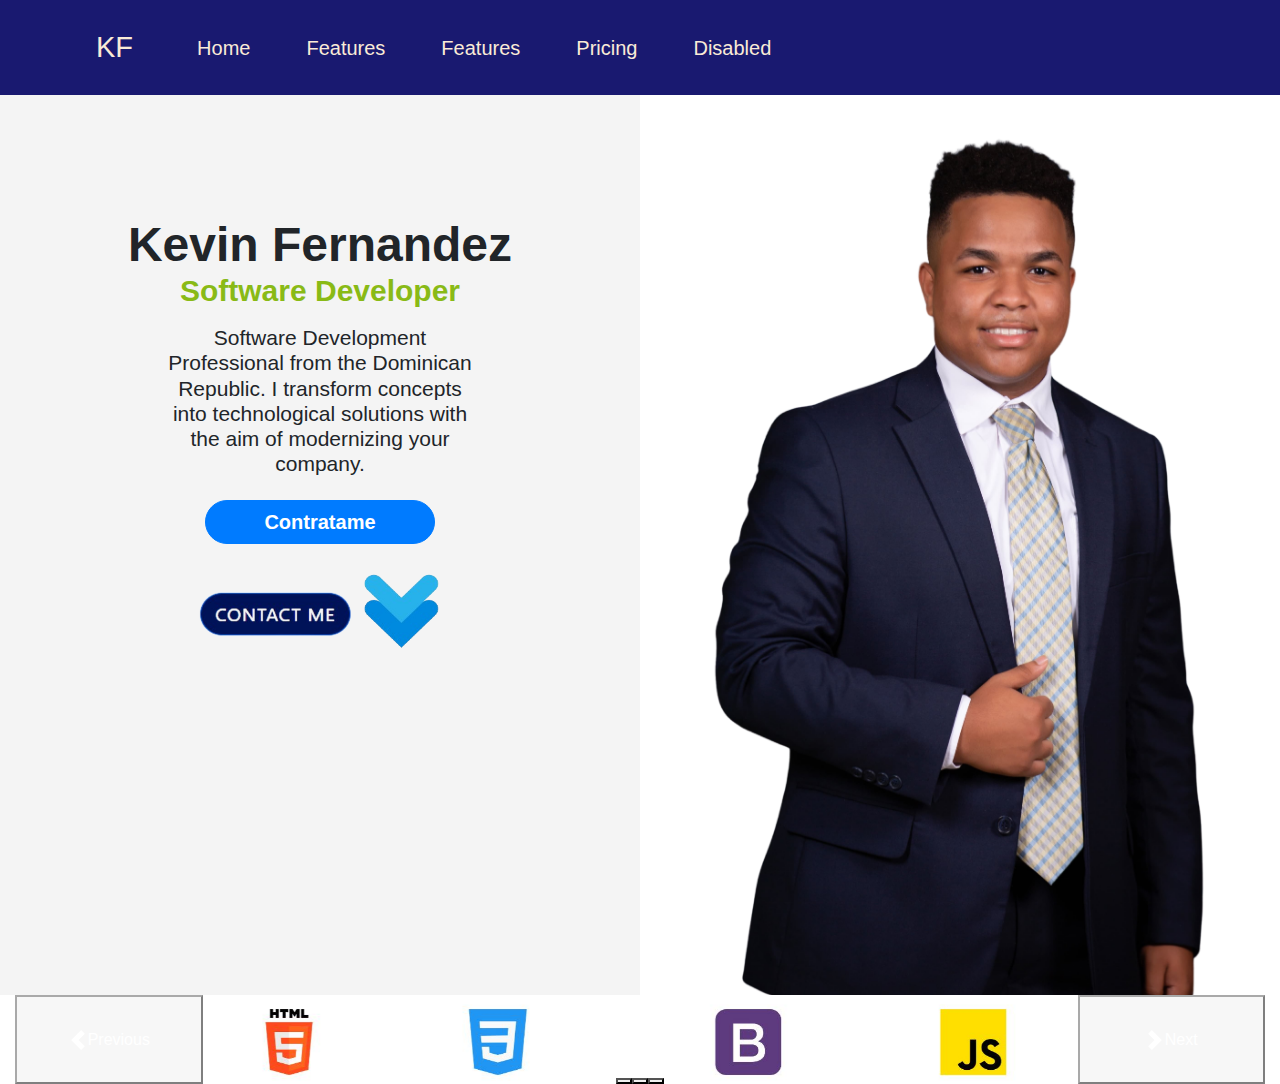
==== index.html @ ad552c49 "as" ====
<!DOCTYPE html>
<html lang="en">
<head>
	<meta charset="UTF-8">
	<meta http-equiv="X-UA-Compatible" content="IE=edge">
	<meta name="viewport" content="width=device-width, initial-scale=1.0">
	<title>Inicio</title>
	<link rel="shortcut icon" href="icono.ico" type="image/x-icon">
	<script type="text/javascript" src="https://code.jquery.com/jquery-3.4.1.js"></script>
	<link href="https://cdn.jsdelivr.net/npm/bootstrap@5.3.0-alpha3/dist/css/bootstrap.min.css" rel="stylesheet" integrity="sha384-KK94CHFLLe+nY2dmCWGMq91rCGa5gtU4mk92HdvYe+M/SXH301p5ILy+dN9+nJOZ" crossorigin="anonymous">
	<link rel="stylesheet" href="style.css">
  <link href="https://stackpath.bootstrapcdn.com/bootstrap/4.3.1/css/bootstrap.min.css" rel="stylesheet">

	<link rel="stylesheet" href="https://cdn.jsdelivr.net/npm/bootstrap-icons@1.10.4/font/bootstrap-icons.css">
</head>
<body>
	<script src="https://cdn.jsdelivr.net/npm/bootstrap@5.3.0-alpha3/dist/js/bootstrap.bundle.min.js" integrity="sha384-ENjdO4Dr2bkBIFxQpeoTz1HIcje39Wm4jDKdf19U8gI4ddQ3GYNS7NTKfAdVQSZe" crossorigin="anonymous"></script>
	<script src="script.js"></script>
  
        <nav class="navbar navbar-expand-lg" style="height: 95px !important">
            <div class="container-fluid ">
              <a class="navbar-brand" href="#">KF</a>
              <button class="navbar-toggler"  type="button" data-bs-toggle="collapse" data-bs-target="#navbarNav" aria-controls="navbarNav" aria-expanded="false" aria-label="Toggle navigation">
                <span class="navbar-toggler-icon"><img src="menu.png" width="30" height="30" alt="" srcset=""></span>
              </button>
              <div class="collapse navbar-collapse" id="navbarNav" >
                <ul class="navbar-nav ms-auto " >
                  <li class="nav-item">
                    <a class="nav-link  active" aria-current="page" href="#">Home</a>
                  </li>
                  <li class="nav-item ">
                    <a class="nav-link  active" href="#">Features</a>
                  </li>
                  <li class="nav-item">
                    <a class="nav-link  active" href="#">Features</a>
                  </li>
                  <li class="nav-item">
                    <a class="nav-link  active" href="#">Pricing</a>
                  </li>
                  <li class="nav-item">
                    <a class="nav-link active " href="#">Disabled</a>
          
                  </li>
                </ul>
              </div>
            </div>
        </nav>


        <div class="container-fluid">
            <div class="row">
                <!-- Primera fila -->
                <div class="col-md-12">
                    <div class="row full-height">
                        <!-- Primera columna -->
                        <div class="col-md-6 bg-color d-flex align-items-center justify-content-center">
                            <div class="text-center p-5" style="margin-bottom: 220px !important;"> <!-- Cambiado padding-top a margin-bottom para mover el contenido hacia arriba -->
                                <h3 class="mb-0" style="font-size: 48px; font-weight: 650; margin-bottom: 0;">Kevin Fernandez</h3> <!-- Eliminado el margen inferior del h3 -->
                                <h4 class="mb-3" style="color: #89ba16; font-weight: 600; font-size: 30px;">Software Developer</h4>
                                <h6 class="mb-4" style="font-size: 21px; max-width: 310px; margin: 0 auto;">Software Development Professional from the Dominican Republic. I transform concepts into technological solutions with the aim of modernizing your company.</h6>
                                <a href="#" class="contratame btn btn-primary">Contratame</a>
                                <img src="imggg.png" width="270" height="90" alt="" style="display: block; margin: 20px auto 0;">
                            </div>
                        </div>
                                               
                        <!-- Segunda columna -->
                        <div class="col-md-6 d-flex align-items-center justify-content-center">
                            <img src="kf.png" alt="" class="img-pequena">
                        </div>
                    </div>
                </div>
            </div>
            <div class="row">
                <!-- Segunda fila -->
                <div class="col-md-12">
                    <div class="row">
                        <!-- Tercera columna -->
                        <div class="col-md-12 ">
                            <div id="carouselExampleIndicators" class="carousel slide" data-bs-ride="carousel" data-bs-interval="3000">
                                <div class="carousel-indicators">
                                  <button type="button" data-bs-target="#carouselExampleIndicators" data-bs-slide-to="0" class="active" aria-current="true" aria-label="Slide 1"></button>
                                  <button type="button" data-bs-target="#carouselExampleIndicators" data-bs-slide-to="1" aria-label="Slide 2"></button>
                                  <button type="button" data-bs-target="#carouselExampleIndicators" data-bs-slide-to="2" aria-label="Slide 3"></button>
                                </div>
                                <div id="carouselExampleIndicators" class="carousel slide" data-bs-ride="carousel">
                                    <div class="carousel-inner">
                                      <div class="carousel-item active">
                                        <img src="11.jpg" class="d-block mx-auto" alt="..." style="max-width: 100%; height: auto;">
                                      </div>
                                      <div class="carousel-item">
                                        <img src="11.jpg" class="d-block mx-auto" alt="..." style="max-width: 100%; height: auto;">
                                      </div>
                                      <div class="carousel-item">
                                        <img src="11.jpg" class="d-block mx-auto" alt="..." style="max-width: 100%; height: auto;">
                                      </div>
                                    </div>
                                    <button class="carousel-control-prev" type="button" data-bs-target="#carouselExampleIndicators" data-bs-slide="prev">
                                      <span class="carousel-control-prev-icon" aria-hidden="true"></span>
                                      <span class="visually-hidden">Previous</span>
                                    </button>
                                    <button class="carousel-control-next" type="button" data-bs-target="#carouselExampleIndicators" data-bs-slide="next">
                                      <span class="carousel-control-next-icon" aria-hidden="true"></span>
                                      <span class="visually-hidden">Next</span>
                                    </button>
                                  </div>
                                  
                        </div>
                    </div>
                </div>
            </div>
        </div>
        








     

</body>
</html>
---- style.css ----
.bg-primary{
    background-color: #2a2a6e !important;
}

.active{
    color: antiquewhite !important;
}

.nav-item{
    font-size: 20px !important;
    margin-left: 40px !important;

}

.navbar-brand{
    margin-left: 65px !important;
    font-size: 29px !important;
    font-weight: 500 ;
    color: antiquewhite !important;
    font-family:'Segoe UI', Tahoma, Geneva, Verdana, sans-serif;
}

.nav-link {
    transition: transform 0.2s; /* Agrega una transición suave */
  }

  .nav-link:hover {
    transform: scale(1.3); /* Escala el elemento a un 10% más grande al pasar el mouse */
    color: brown !important;
  }


nav{
    background-color: rgb(25, 25, 112);

}



.bg-custom {
    background-image: url('kf.png');
    background-size: cover;
    background-position: center;
}

/* Asegura que la imagen de fondo cubra toda la altura de la fila */
.row.full-height {
    min-height: 100vh; /* Ajuste de altura completa (100% de la altura de la ventana) */
}



.img-pequena {
    width: 600px !important; /* Ajusta este valor al deseado, p.ej., 50% para hacerla más pequeña */
    height: 100%; /* Mantiene la proporción de la imagen */
}

.full-height {
    min-height: 100vh; /* Asegura que el contenedor tenga al menos la altura de la ventana del navegador */
}


.bg-color{
    background-color: rgba(146, 146, 146, 0.103) !important;
}

.contratame{
    width: 230px;
    text-align: center !important;
    font-size: 20px !important;
    font-weight: 600 !important;
    border-radius: 50px !important;
}
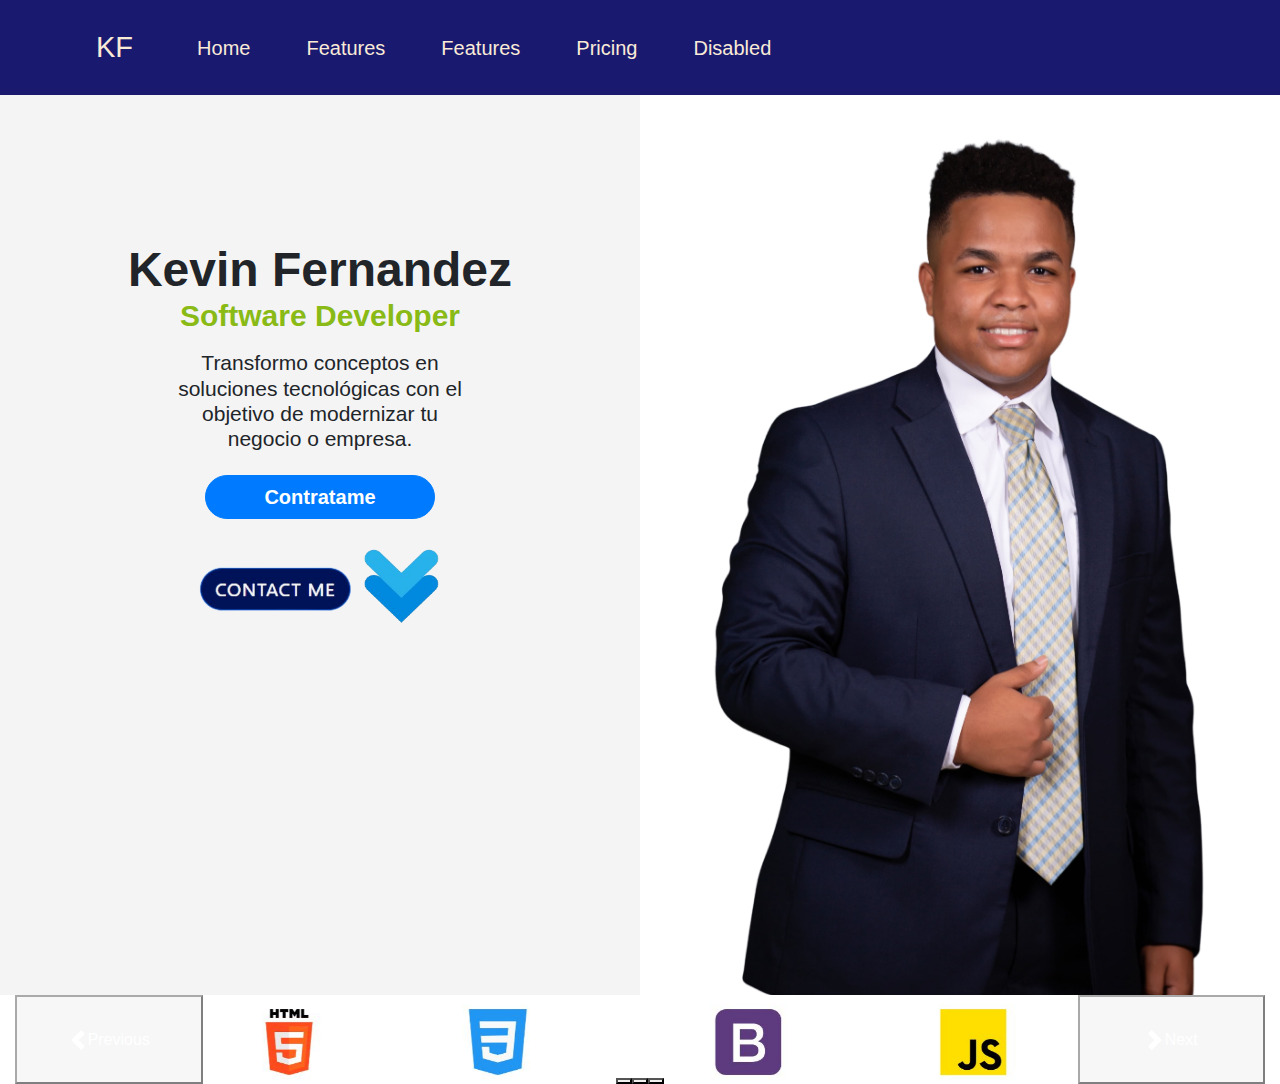
==== commit 45d35b73: "Update index.html" ====
--- a/index.html
+++ b/index.html
@@ -57,7 +57,7 @@
                             <div class="text-center p-5" style="margin-bottom: 220px !important;"> <!-- Cambiado padding-top a margin-bottom para mover el contenido hacia arriba -->
                                 <h3 class="mb-0" style="font-size: 48px; font-weight: 650; margin-bottom: 0;">Kevin Fernandez</h3> <!-- Eliminado el margen inferior del h3 -->
                                 <h4 class="mb-3" style="color: #89ba16; font-weight: 600; font-size: 30px;">Software Developer</h4>
-                                <h6 class="mb-4" style="font-size: 21px; max-width: 310px; margin: 0 auto;">Software Development Professional from the Dominican Republic. I transform concepts into technological solutions with the aim of modernizing your company.</h6>
+                                <h6 class="mb-4" style="font-size: 21px; max-width: 310px; margin: 0 auto;">Transformo conceptos en soluciones tecnológicas con el objetivo de modernizar tu negocio o empresa.</h6>
                                 <a href="#" class="contratame btn btn-primary">Contratame</a>
                                 <img src="imggg.png" width="270" height="90" alt="" style="display: block; margin: 20px auto 0;">
                             </div>
@@ -121,4 +121,4 @@
      
 
 </body>
-</html>+</html>
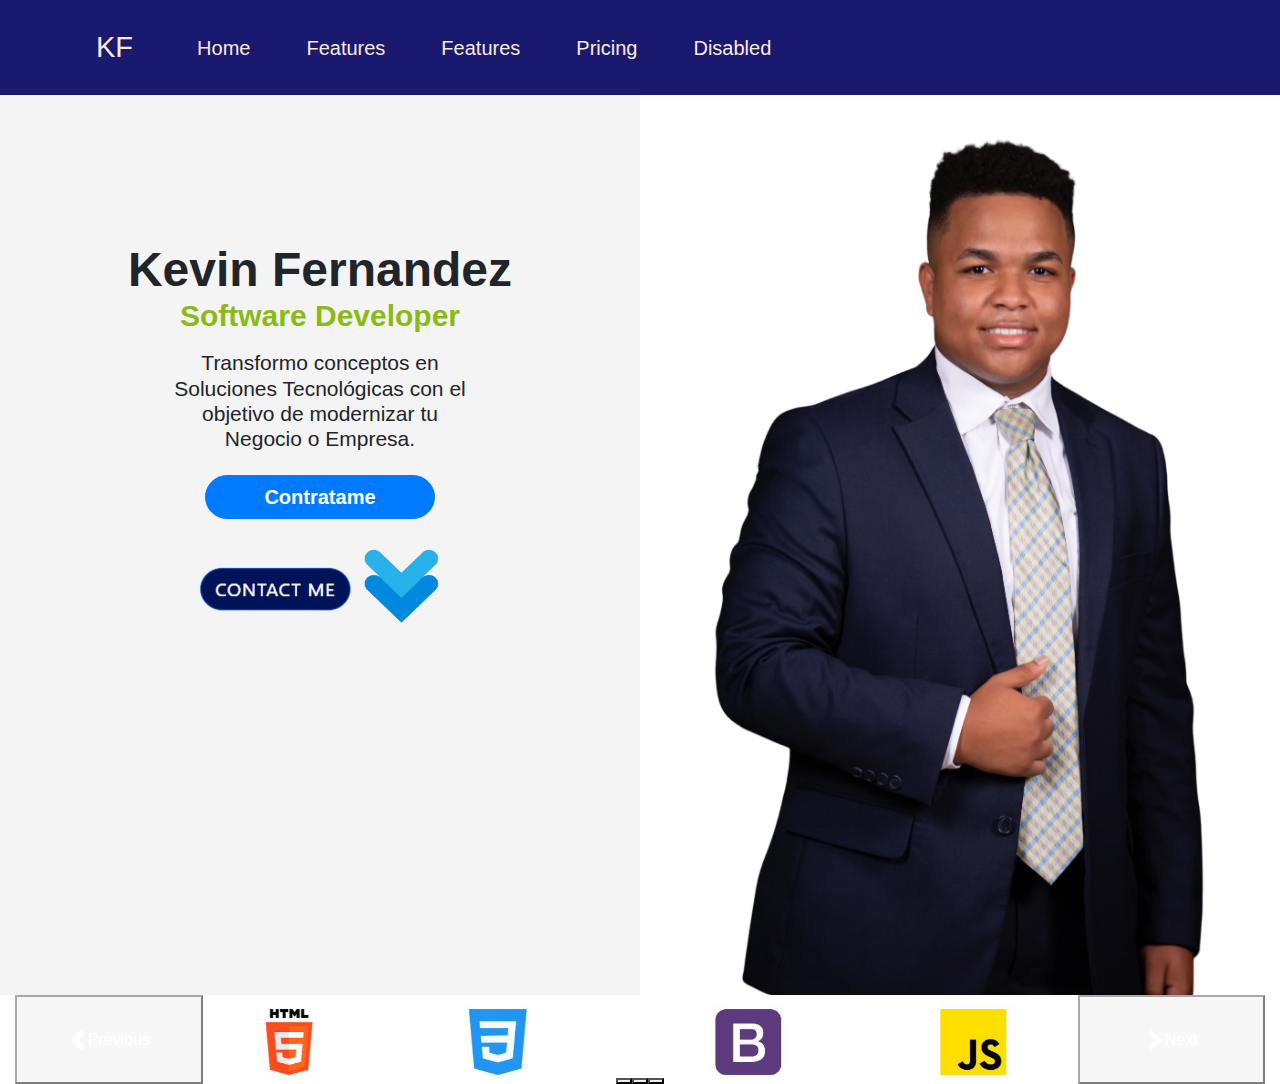
==== commit b80c34ec: "Update index.html" ====
--- a/index.html
+++ b/index.html
@@ -57,7 +57,7 @@
                             <div class="text-center p-5" style="margin-bottom: 220px !important;"> <!-- Cambiado padding-top a margin-bottom para mover el contenido hacia arriba -->
                                 <h3 class="mb-0" style="font-size: 48px; font-weight: 650; margin-bottom: 0;">Kevin Fernandez</h3> <!-- Eliminado el margen inferior del h3 -->
                                 <h4 class="mb-3" style="color: #89ba16; font-weight: 600; font-size: 30px;">Software Developer</h4>
-                                <h6 class="mb-4" style="font-size: 21px; max-width: 310px; margin: 0 auto;">Transformo conceptos en soluciones tecnológicas con el objetivo de modernizar tu negocio o empresa.</h6>
+                                <h6 class="mb-4" style="font-size: 21px; max-width: 310px; margin: 0 auto;">Transformo conceptos en Soluciones Tecnológicas con el objetivo de modernizar tu Negocio o Empresa.</h6>
                                 <a href="#" class="contratame btn btn-primary">Contratame</a>
                                 <img src="imggg.png" width="270" height="90" alt="" style="display: block; margin: 20px auto 0;">
                             </div>
